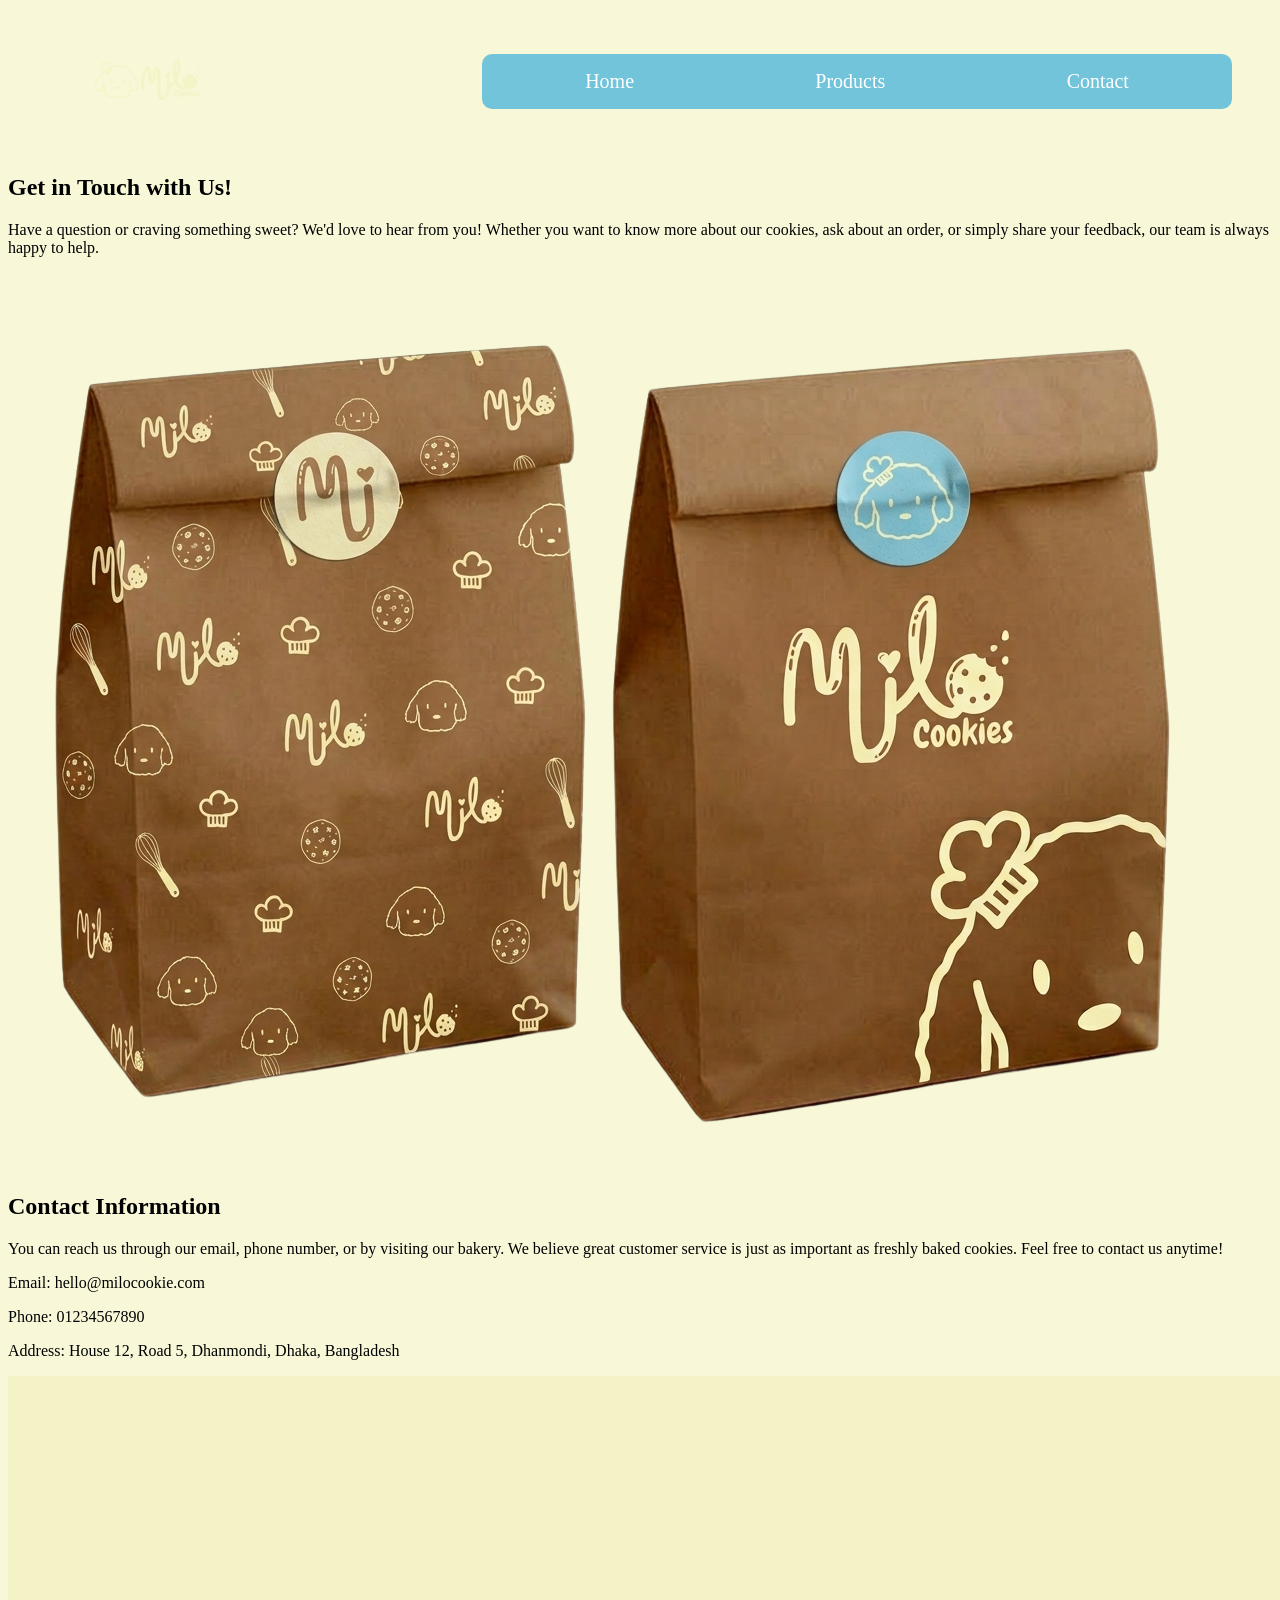
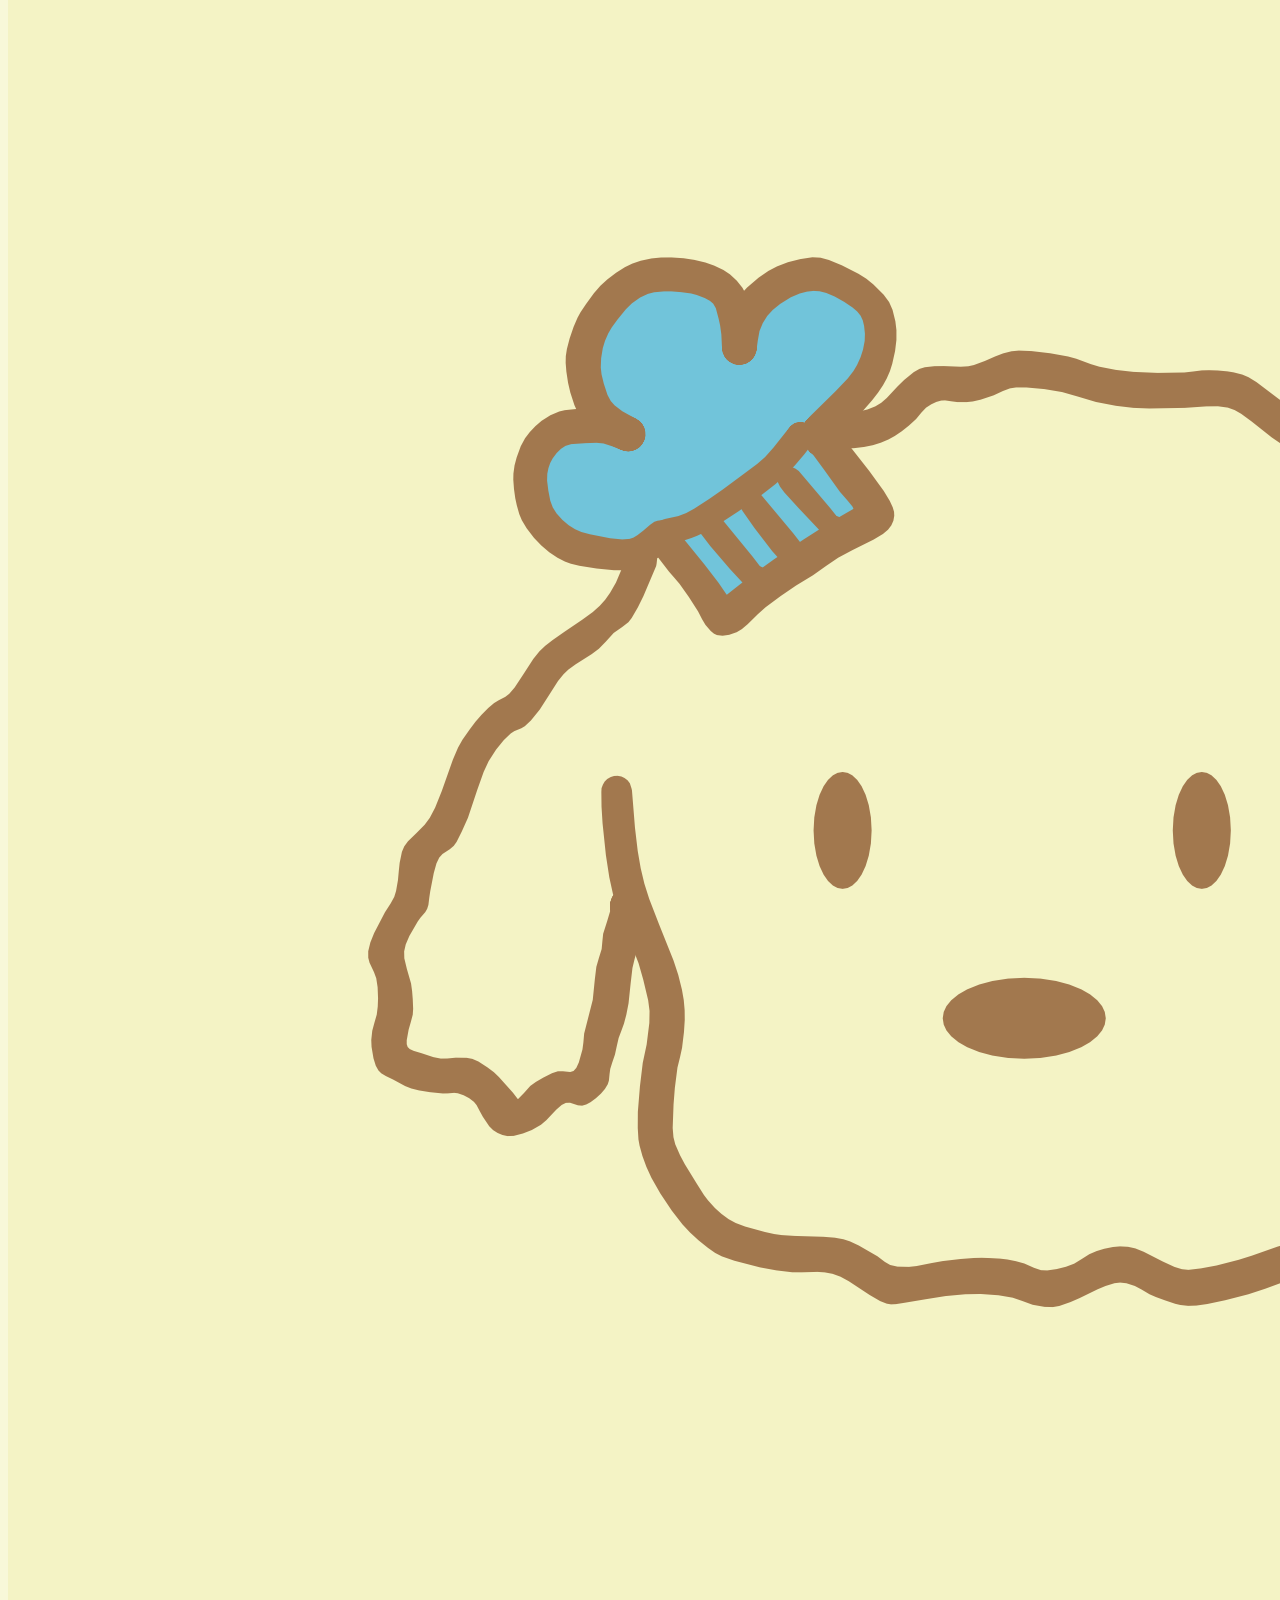
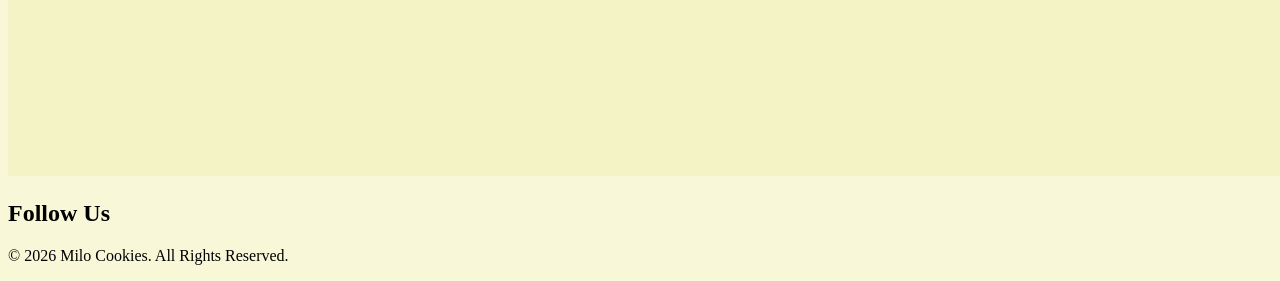
==== contact.html @ 1dd8a5b8 "2nd commit" ====
<!DOCTYPE html>
<html lang="en">
<head>
    <meta charset="UTF-8">
    <meta name="viewport" content="width=device-width, initial-scale=1.0">
    <title>Milo Cookies-Contact</title>
    <link rel="stylesheet" href="style.css">
</head>
<body>
    <!-- Name: Tasnim Ahmed, ID: 2330242 -->
    <header>
        <nav>
            <div class="logo">
                <img src="Main Logo (1).png" alt="navbar logo">
            </div>
            
            <div class="nav-links">
                <ul>
                    <li><a href="index.html">Home</a></li>
                    <li><a href="product.html">Products</a></li>
                    <li><a href="contact.html">Contact</a></li>
                </ul>
            </div>    
        </nav>
    </header>
    <!--Contact Section-->
    <div class="contactContainer">
        <h2>Get in Touch with Us!</h2>
        <p>
            Have a question or craving something sweet?
            We'd love to hear from you! Whether you want to
            know more about our cookies, ask about an order,
            or simply share your feedback, our team is always
            happy to help.
        </p>
    </div>
    <div class="contactPic1">
        <img src="milo_cookies_packets.png" alt="cookiePacks1">
    </div>
    <!---Contact Section 1-->
    <div class="emailaddressSec">
        <h2>Contact Information</h2>
        <p>
            You can reach us through our email, phone number,
            or by visiting our bakery. We believe great customer
            service is just as important as freshly baked cookies.
            Feel free to contact us anytime!
        </p>
        <p>Email: hello@milocookie.com</p>
        <p>Phone: 01234567890</p>
        <p>Address: House 12, Road 5, Dhanmondi, Dhaka, Bangladesh</p>
    </div>
    <div class="miloDogi">
        <img src="milo cookies dogi logo.png" alt="Milo Dogi">
    </div>
    <footer>
        <h2>Follow Us</h2>
        <div class="social-icons">
            <a href="https://www.facebook.com/">
                <i class="fab fa-facebook-f"></i></a>
            <a href="https://www.instagram.com/?hl=en">
                <i class="fab fa-instagram"></i></a>
            <a href="https://www.tiktok.com/en/">
                <i class="fab fa-tiktok"></i></a>
            <a href="https://www.youtube.com/">
                <i class="fab fa-youtube"></i></a>
        </div>
        <p>© 2026 Milo Cookies. All Rights Reserved.</p>
    </footer>    
</body>
</html>
---- style.css ----
body {
    background-color: #f8f8d9;
}
nav {
    display: flex;
    align-items: center;
    justify-content: space-between;
    padding: 15px 40px;
}
.logo img {
    width: 200px;
}
.nav-links {
    background-color: #71c4da;
    padding: 16px 25px;
    border-radius: 10px;
    width: 700px;
}
.nav-links ul {
    display: flex;
    justify-content: space-around;
    gap: 25px;
    list-style: none;
    margin: 0;
    padding: 0;
}
.nav-links a {
    color: white;
    text-decoration: none;
    font-size: 20px;
    font-family: 'Lora', serif;
}
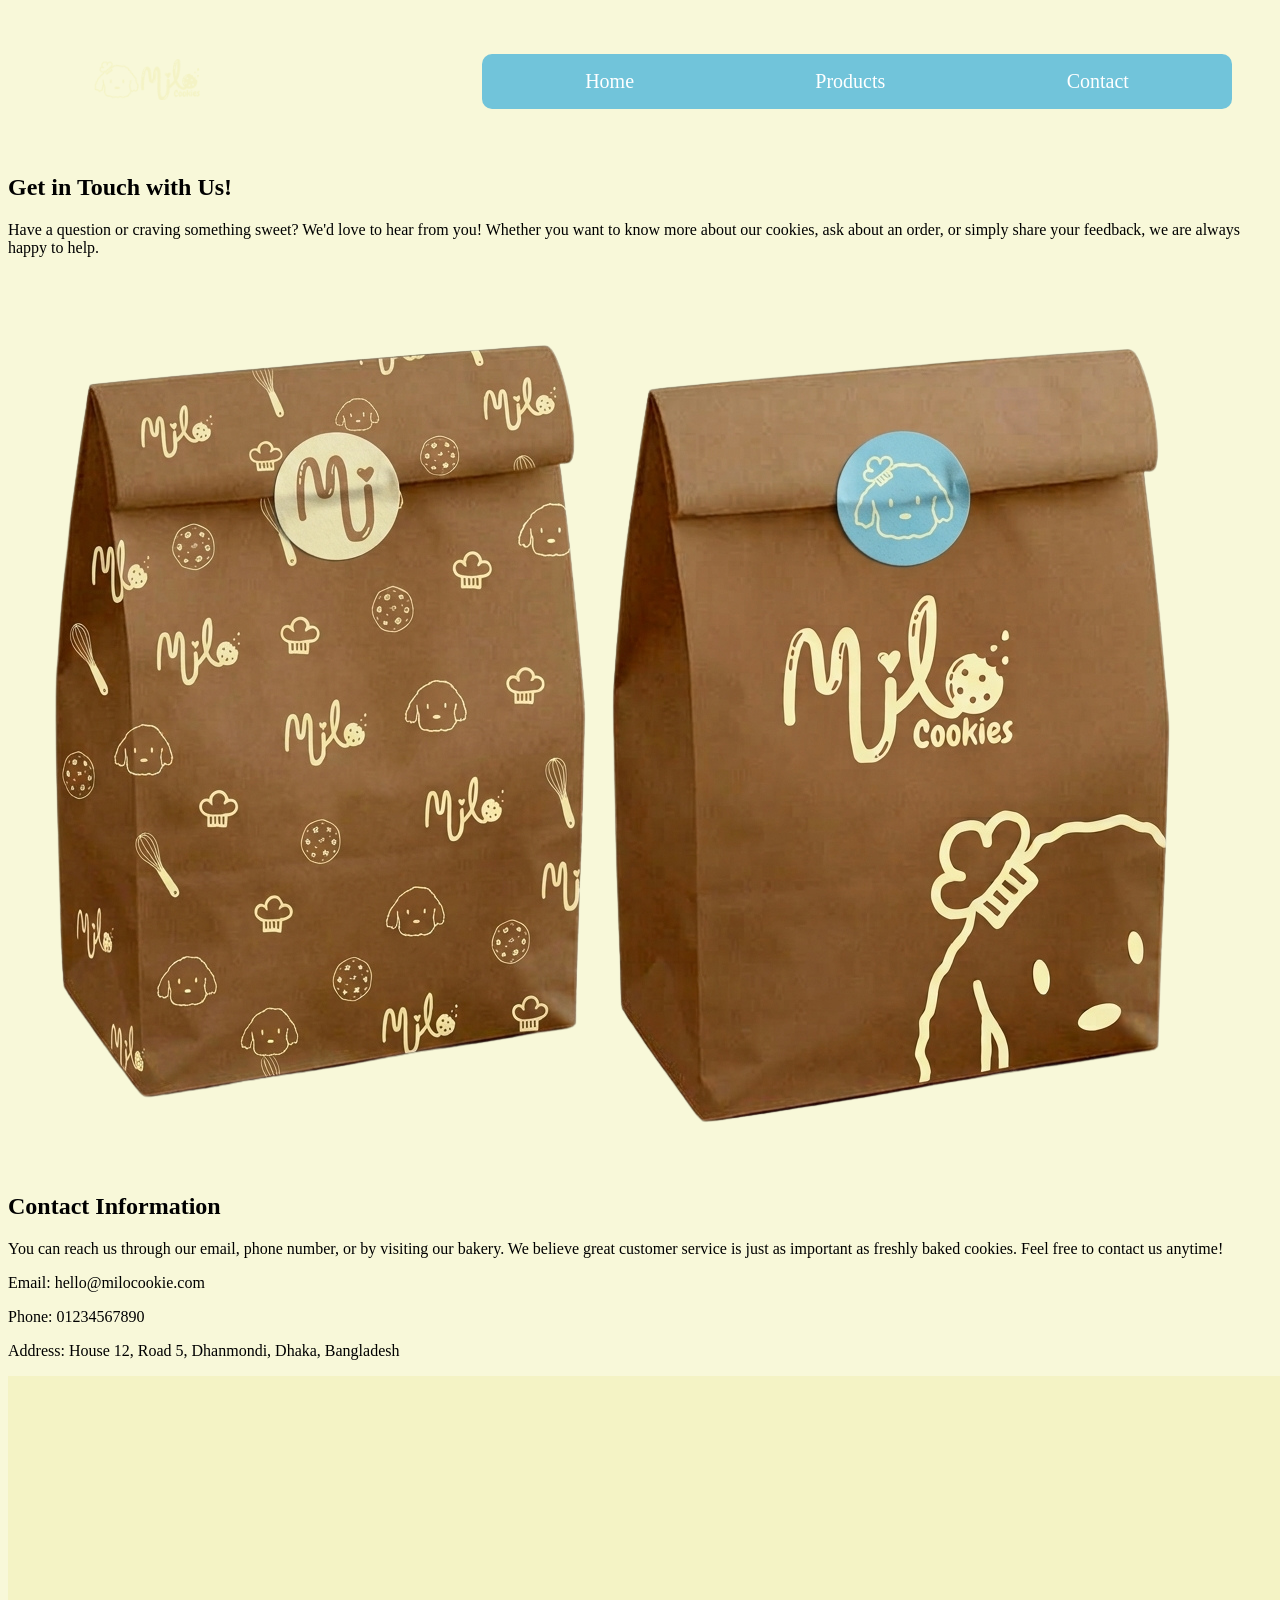
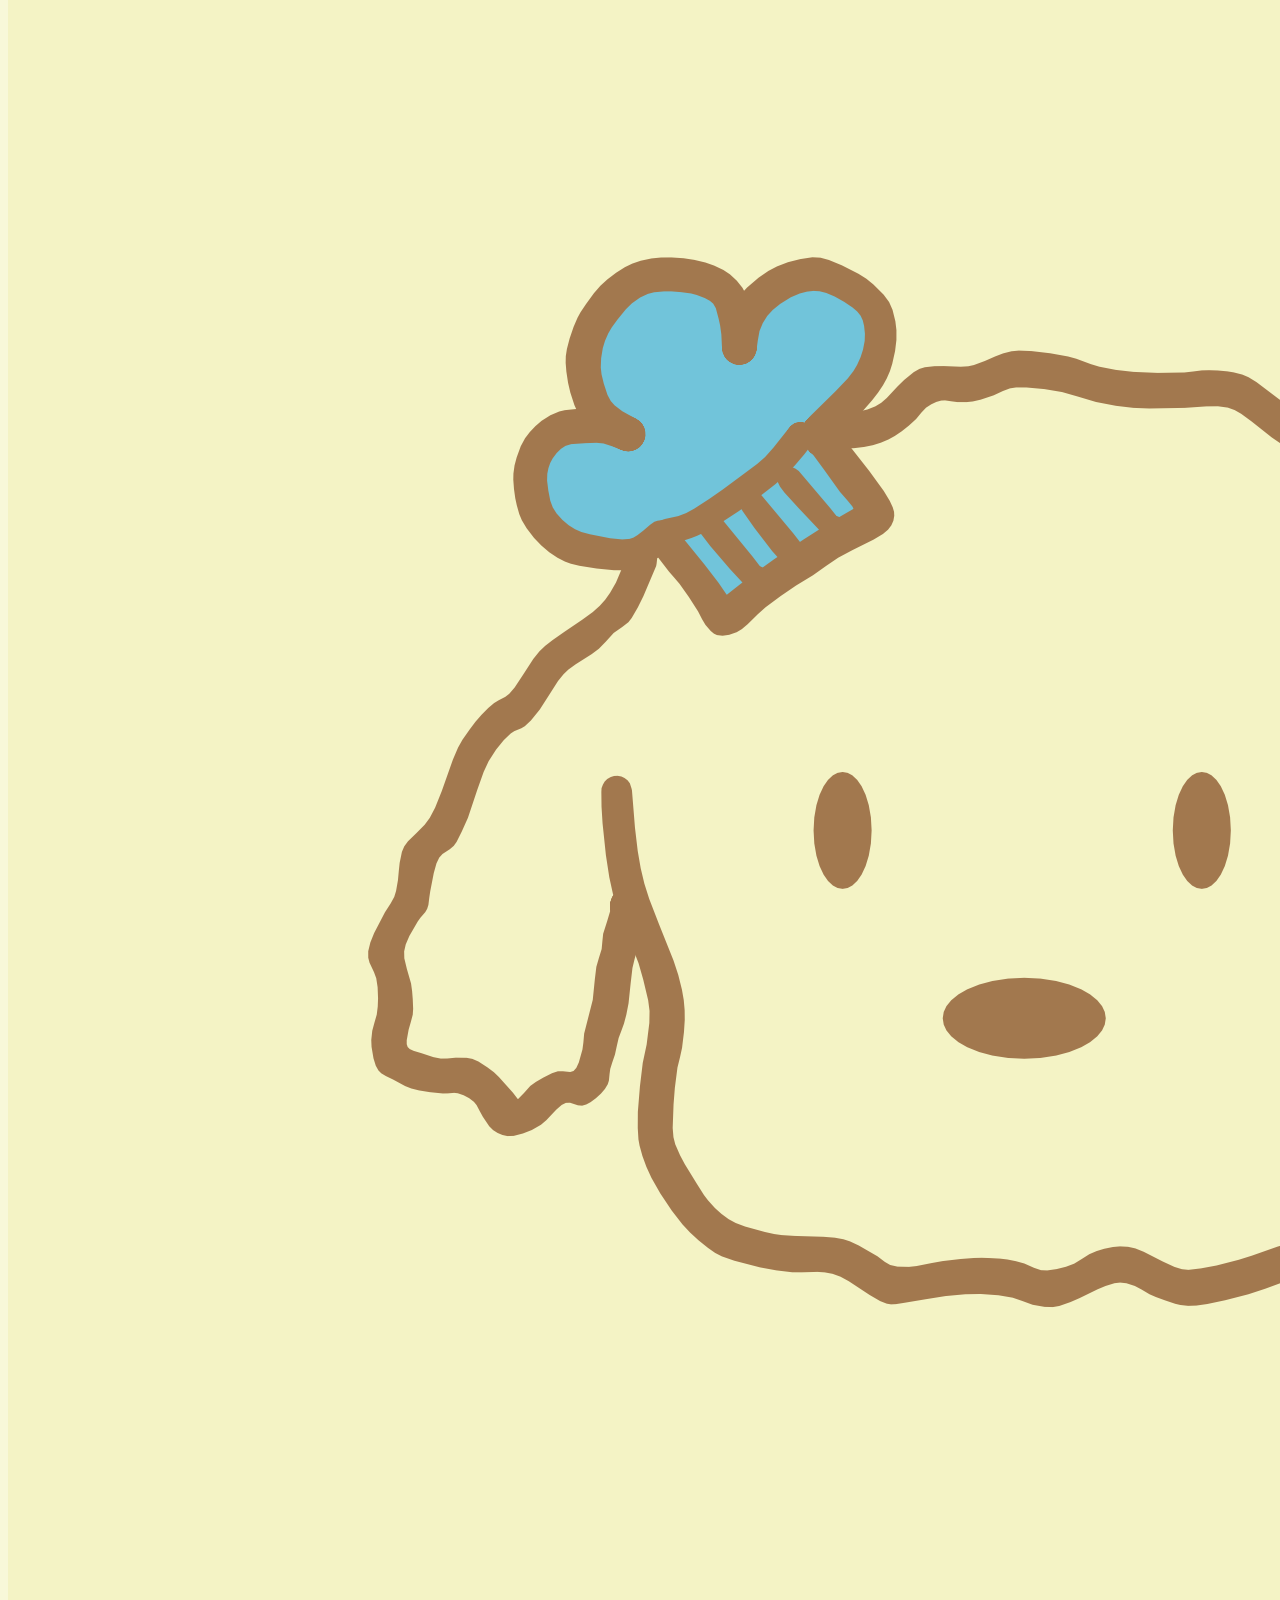
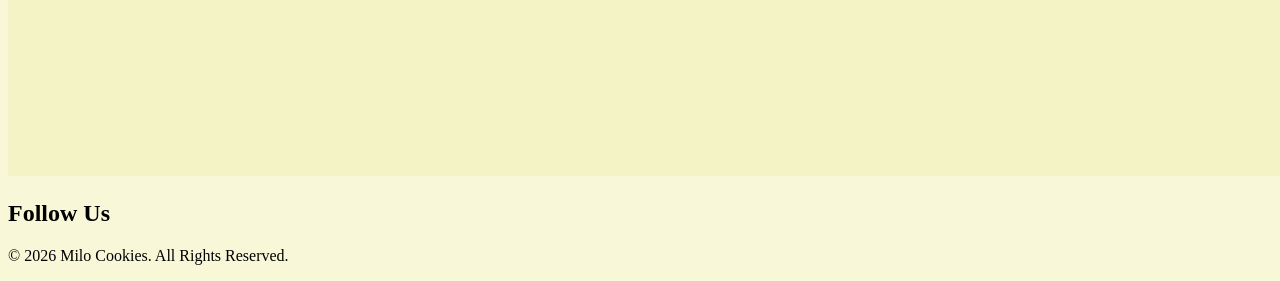
==== commit 93fbe352: "change in paragraph" ====
--- a/contact.html
+++ b/contact.html
@@ -30,7 +30,7 @@
             Have a question or craving something sweet?
             We'd love to hear from you! Whether you want to
             know more about our cookies, ask about an order,
-            or simply share your feedback, our team is always
+            or simply share your feedback, we are always
             happy to help.
         </p>
     </div>
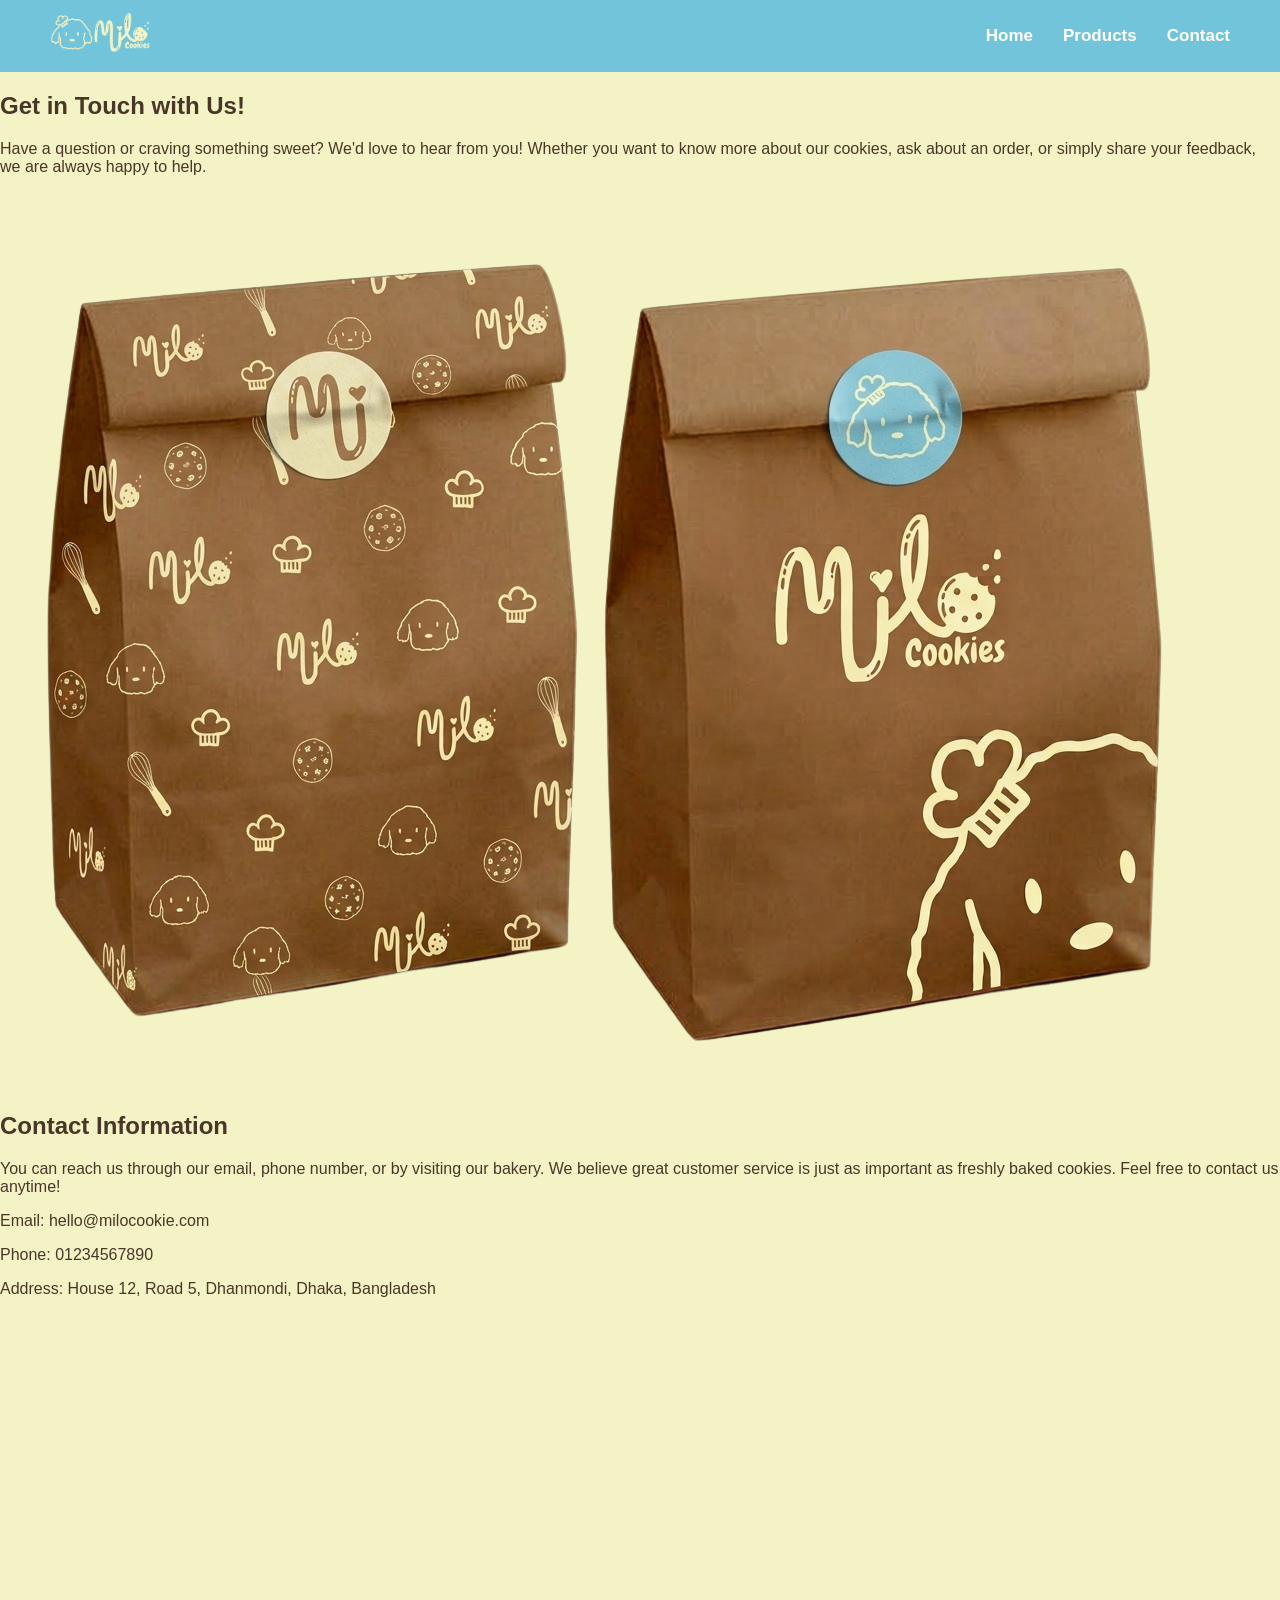
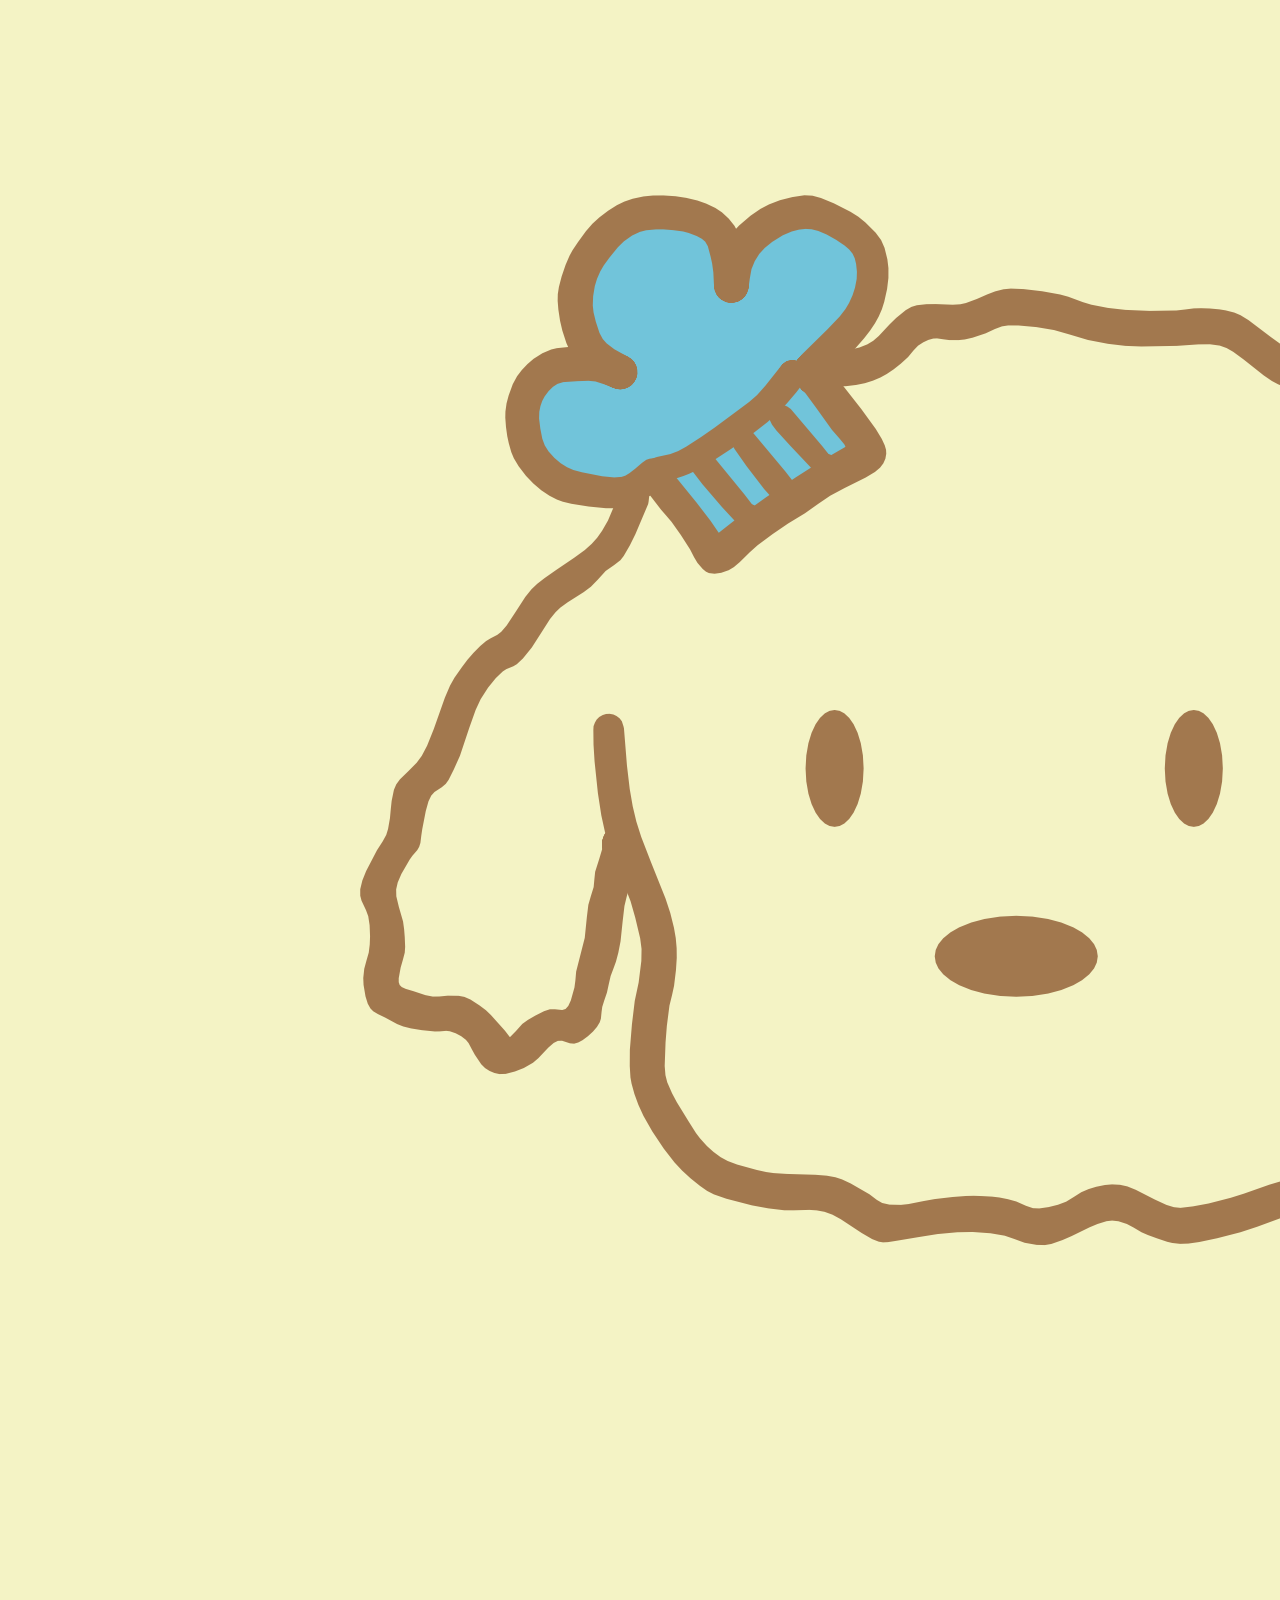
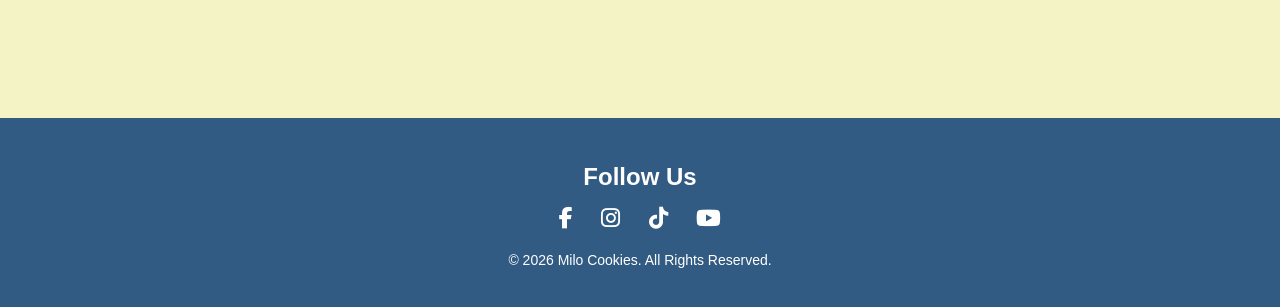
==== commit 33191e4d: "button css editing" ====
--- a/contact.html
+++ b/contact.html
@@ -5,6 +5,7 @@
     <meta name="viewport" content="width=device-width, initial-scale=1.0">
     <title>Milo Cookies-Contact</title>
     <link rel="stylesheet" href="style.css">
+    <link rel="stylesheet" href="https://cdnjs.cloudflare.com/ajax/libs/font-awesome/6.5.2/css/all.min.css">
 </head>
 <body>
     <!-- Name: Tasnim Ahmed, ID: 2330242 -->
--- a/style.css
+++ b/style.css
@@ -1,32 +1,257 @@
+
+/* General Styling */
 body {
-    background-color: #f8f8d9;
-}
+    margin: 0;
+    background-color: #f4f3c5;
+    font-family: Arial, sans-serif;
+    color: #493629;
+}
+
+/* Navigation Bar */
 nav {
+    display: flex;
+    justify-content: space-between;
+    align-items: center;
+    background-color: #71c4da;
+    padding: 10px 50px;
+}
+
+.logo img {
+    width: 100px;
+    height: auto;
+}
+
+.nav-links ul {
+    display: flex;
+    list-style: none;
+}
+
+.nav-links li {
+    margin-left: 30px;
+}
+
+.nav-links a {
+    text-decoration: none;
+    color: white;
+    font-size: 17px;
+    font-weight: bold;
+}
+
+.nav-links a:hover {
+    color: #F5D6A5;
+}
+
+/* Home Hero Section */
+.homeContainer {
     display: flex;
     align-items: center;
     justify-content: space-between;
-    padding: 15px 40px;
-}
-.logo img {
-    width: 200px;
-}
-.nav-links {
-    background-color: #71c4da;
-    padding: 16px 25px;
+    padding: 60px 70px;
+    gap: 40px;
+}
+
+.homeText {
+    width: 50%;
+}
+
+.homeText h2 {
+    font-size: 38px;
+    color: #593a29;
+}
+
+.homeText p {
+    font-size: 17px;
+    line-height: 1.8;
+    text-align: justify;
+}
+
+.homePic {
+    width: 50%;
+}
+
+.homePic img {
+    width: 100%;
+    height: auto;
+    border-radius: 15px;
+}
+
+/* Discount Calculator */
+.discountSection {
+    width: 45%;
+    margin: 30px auto;
+    padding: 30px;
+    text-align: center;
+    background-color: #F1E3D2;
+    border-radius: 15px;
+    box-shadow: 0px 4px 10px #D5C4B2;
+}
+
+.discountSection h2 {
+    color: #315B83;
+    font-size: 28px;
+}
+
+.discountSection p {
+    font-size: 16px;
+}
+
+.discountSection input {
+    width: 80%;
+    padding: 10px;
+    border: 1px solid #B8A28D;
+    border-radius: 5px;
+}
+
+.discountSection button {
+    background-color: #315B83;
+    color: white;
+    padding: 12px 25px;
+    border: none;
+    border-radius: 5px;
+    font-size: 15px;
+    cursor: pointer;
+}
+
+.discountSection button:hover {
+    background-color: #203F5D;
+}
+
+/* Cookie Bag Image */
+.cookiepic1 {
+    text-align: center;
+    margin: 40px 0;
+}
+
+.cookiepic1 img {
+    width: 250px;
+    height: auto;
+}
+
+/* Footer */
+footer {
+    display: flex;
+    flex-direction: column;
+    align-items: center;
+    background-color: #315B83;
+    color: white;
+    padding: 25px;
+    text-align: center;
+}
+
+footer h2 {
+    margin-bottom: 15px;
+}
+
+.social-icons a {
+    color: white;
+    font-size: 22px;
+    margin: 0 12px;
+    text-decoration: none;
+}
+
+.social-icons a:hover {
+    color: #F5D6A5;
+}
+
+footer p {
+    font-size: 14px;
+    margin-top: 20px;
+}
+/* product page */
+
+/* Product Intro*/
+.productIntro {
+    text-align: center;
+    padding: 40px 100px;
+}
+
+.productIntro h2 {
+    font-size: 35px;
+    color: #315B83;
+}
+
+.productIntro p {
+    font-size: 17px;
+    line-height: 1.7;
+}
+
+/* Product Grid */
+.productContainer {
+    display: grid;
+    grid-template-columns: 1fr 1fr;
+    gap: 35px;
+    padding: 30px 100px;
+}
+
+.productCard {
+    background-color: #F1E3D2;
+    text-align: center;
+    padding: 20px;
+    border-radius: 15px;
+    box-shadow: 0px 4px 10px #D5C4B2;
+}
+
+.productCard img {
+    width: 100%;
+    height: 250px;
+    object-fit: cover;
     border-radius: 10px;
-    width: 700px;
-}
-.nav-links ul {
-    display: flex;
-    justify-content: space-around;
-    gap: 25px;
-    list-style: none;
-    margin: 0;
-    padding: 0;
-}
-.nav-links a {
-    color: white;
-    text-decoration: none;
-    font-size: 20px;
-    font-family: 'Lora', serif;
-}+}
+
+.productCard h3 {
+    color: #315B83;
+    font-size: 22px;
+}
+
+.productCard p {
+    font-size: 15px;
+    line-height: 1.5;
+}
+
+.productCard h4 {
+    color: #315B83;
+    font-size: 19px;
+}
+
+/* Cookie Calculator */
+.cookieCalculator {
+    width: 45%;
+    margin: 50px auto;
+    padding: 30px;
+    text-align: center;
+    background-color: #F1E3D2;
+    border-radius: 15px;
+    box-shadow: 0px 4px 10px #D5C4B2;
+}
+
+.cookieCalculator h2 {
+    color: #315B83;
+    font-size: 28px;
+}
+
+.cookieCalculator p {
+    font-size: 16px;
+    line-height: 1.6;
+}
+
+.cookieCalculator input {
+    width: 80%;
+    padding: 10px;
+    border: 1px solid #B8A28D;
+    border-radius: 5px;
+}
+
+.cookieCalculator button {
+    background-color: #315B83;
+    color: white;
+    padding: 12px 25px;
+    border: none;
+    border-radius: 5px;
+    font-size: 15px;
+    cursor: pointer;
+}
+
+.cookieCalculator button:hover {
+    background-color: #203F5D;
+}
+
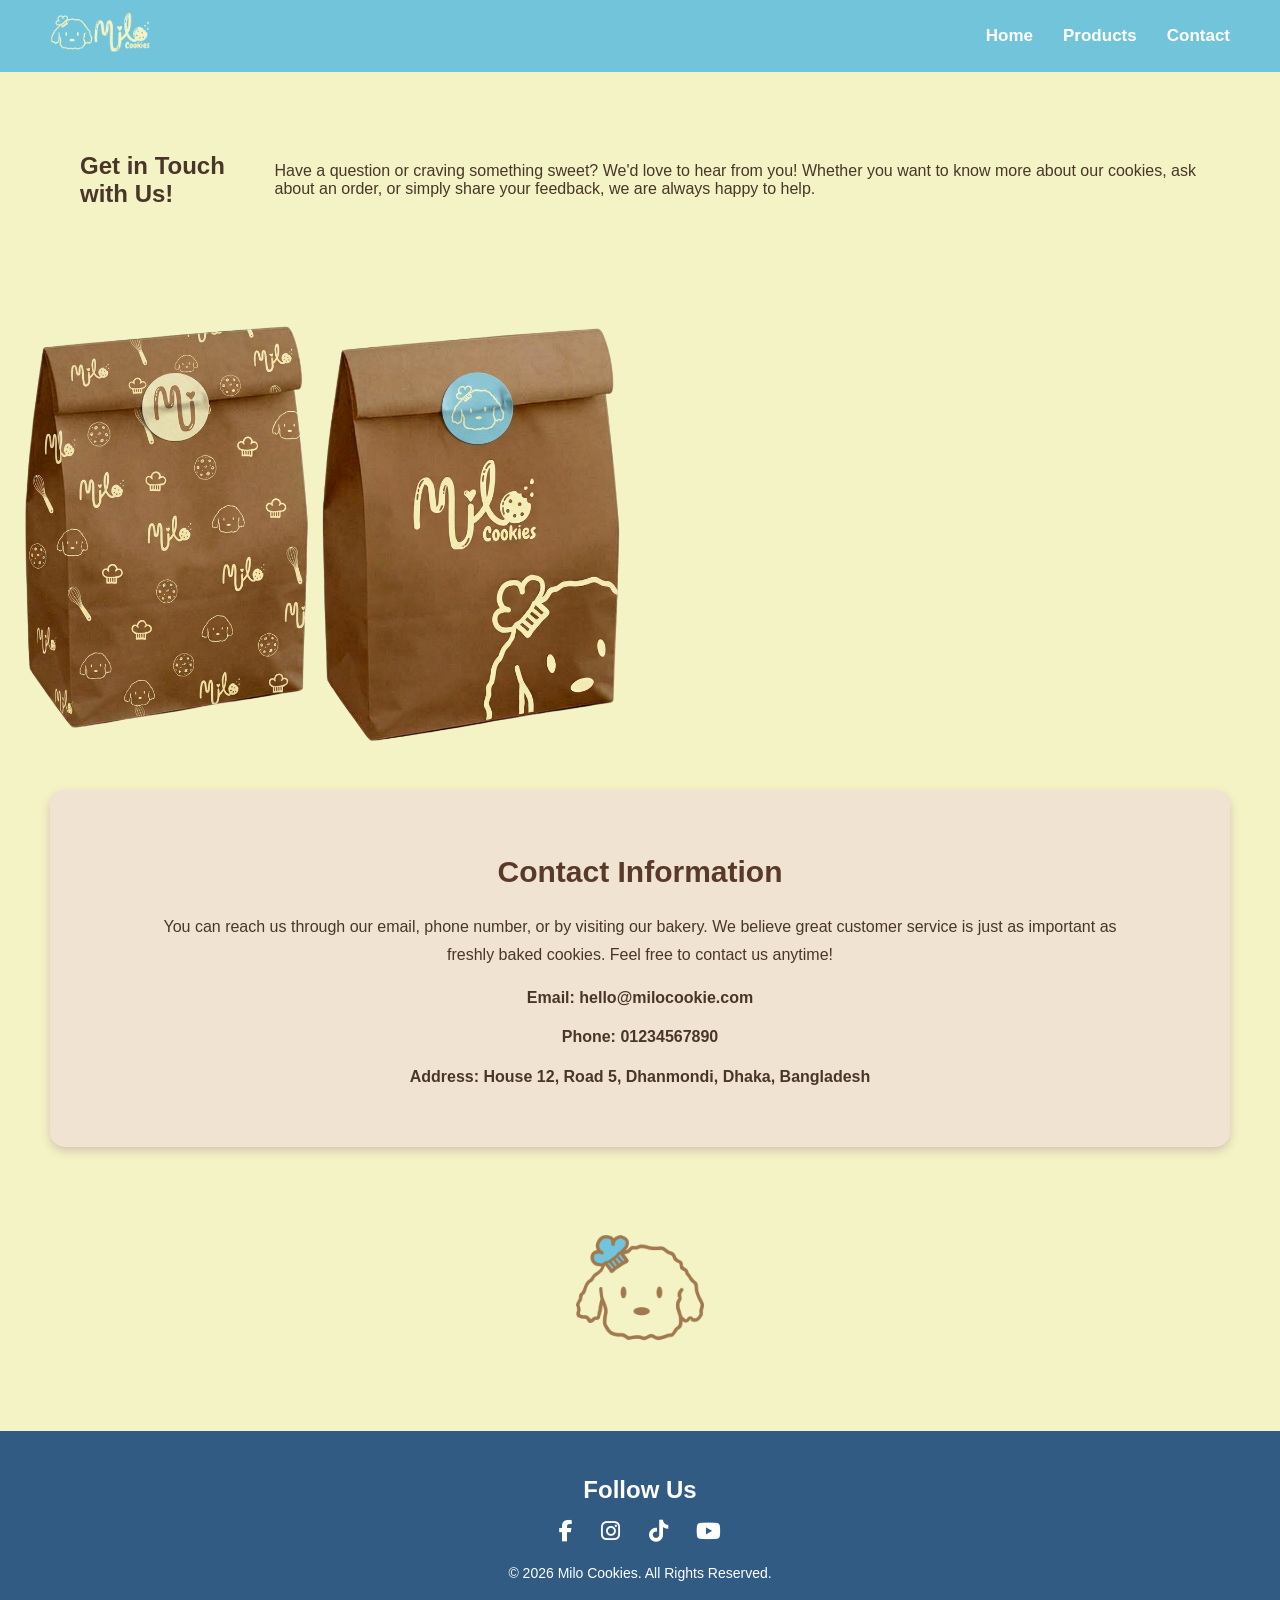
==== commit 576b55a0: "edited contact us page" ====
--- a/contact.html
+++ b/contact.html
@@ -47,9 +47,9 @@
             service is just as important as freshly baked cookies.
             Feel free to contact us anytime!
         </p>
-        <p>Email: hello@milocookie.com</p>
-        <p>Phone: 01234567890</p>
-        <p>Address: House 12, Road 5, Dhanmondi, Dhaka, Bangladesh</p>
+        <h4>Email: hello@milocookie.com</h4>
+        <h4>Phone: 01234567890</h4>
+        <h4>Address: House 12, Road 5, Dhanmondi, Dhaka, Bangladesh</h4>
     </div>
     <div class="miloDogi">
         <img src="milo cookies dogi logo.png" alt="Milo Dogi">
--- a/style.css
+++ b/style.css
@@ -254,4 +254,68 @@
 .cookieCalculator button:hover {
     background-color: #203F5D;
 }
-
+/* contact page */
+
+.contactContainer {
+    display: flex;
+    align-items: center;
+    justify-content: space-between;
+    padding: 60px 80px;
+    gap: 40px;
+}
+
+.contactText {
+    width: 50%;
+}
+
+.contactText h2 {
+    font-size: 38px;
+    color: #593a29;
+}
+
+.contactText p {
+    font-size: 17px;
+    line-height: 1.8;
+    text-align: justify;
+}
+
+.contactPic1 {
+    width: 50%;
+}
+
+.contactPic1 img {
+    width: 100%;
+    height: auto;
+    border-radius: 15px;
+}
+
+/* Contact Information */
+.emailaddressSec {
+    text-align: center;
+    padding: 40px 100px;
+    margin: 20px 50px;
+    background-color: #F1E3D2;
+    border-radius: 15px;
+    box-shadow: 0px 4px 10px #D5C4B2;
+}
+
+.emailaddressSec h2 {
+    font-size: 30px;
+    color: #593a29;
+}
+
+.emailaddressSec p {
+    font-size: 16px;
+    line-height: 1.7;
+}
+
+/* Milo Dogi Image */
+.miloDogi {
+    text-align: center;
+    margin: 40px 0;
+}
+
+.miloDogi img {
+    width: 200px;
+    height: auto;
+}
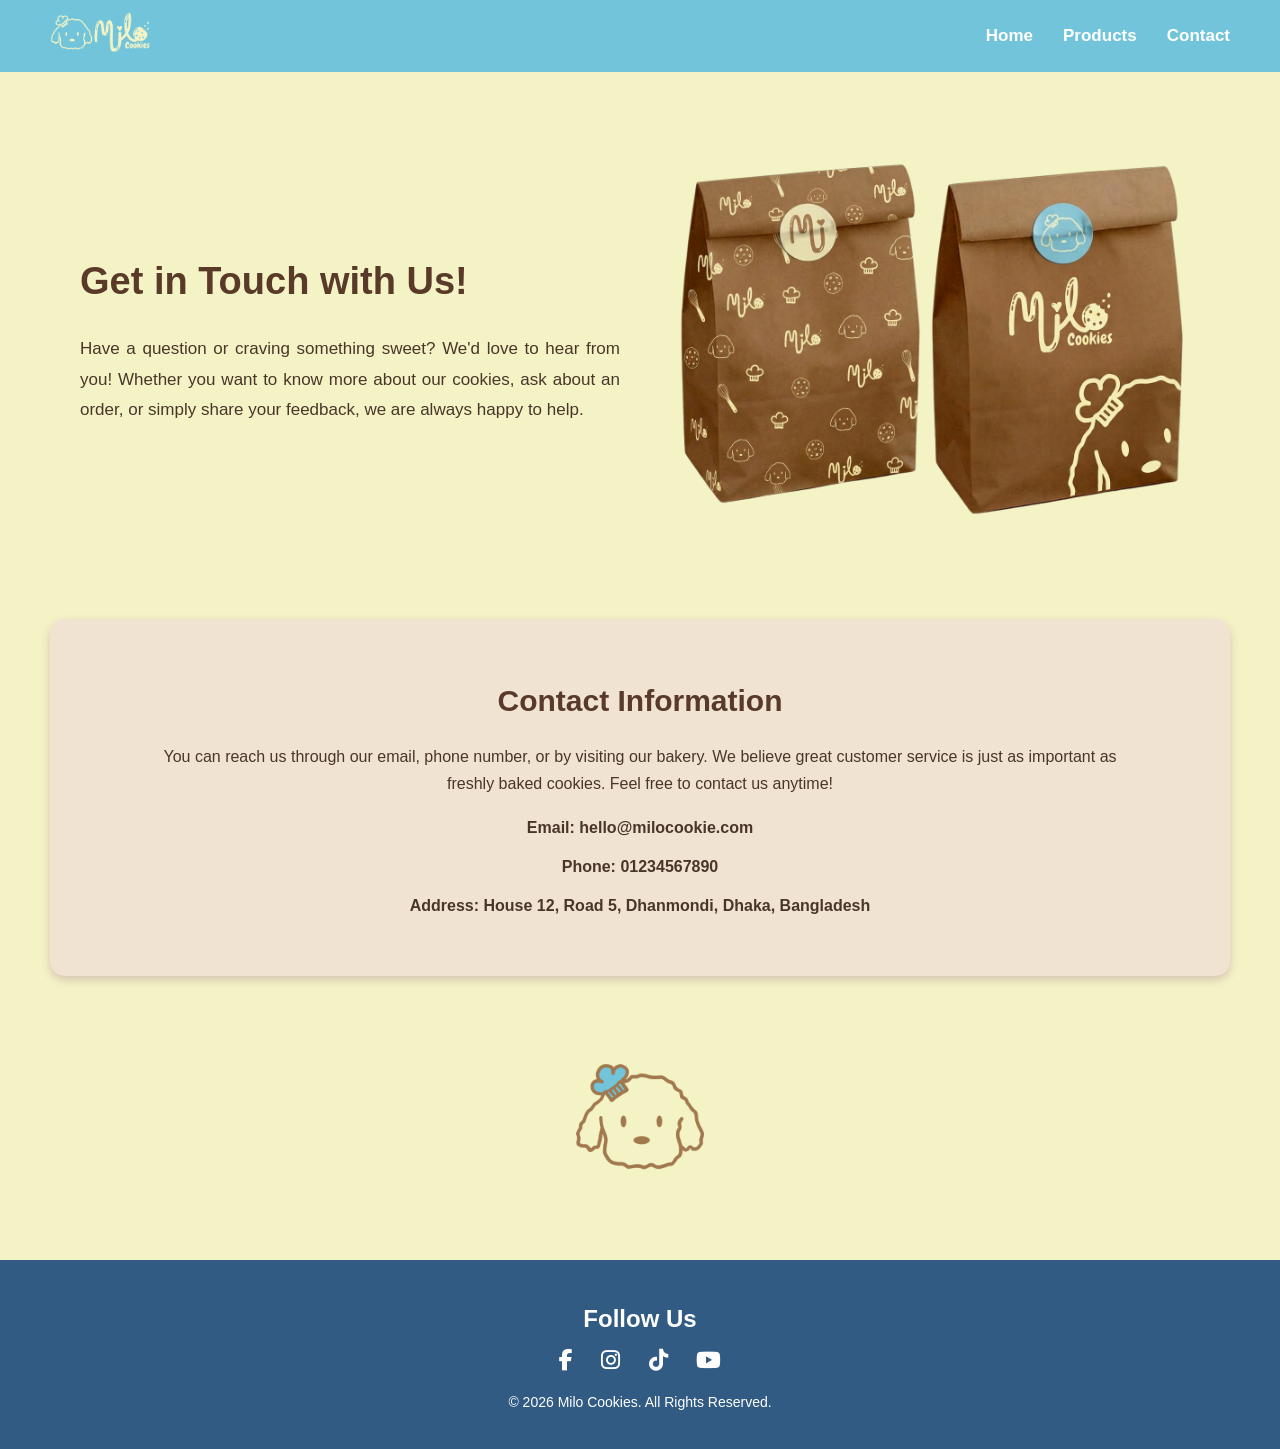
==== commit c359af6f: "contact page edited" ====
--- a/contact.html
+++ b/contact.html
@@ -26,18 +26,19 @@
     </header>
     <!--Contact Section-->
     <div class="contactContainer">
-        <h2>Get in Touch with Us!</h2>
-        <p>
-            Have a question or craving something sweet?
-            We'd love to hear from you! Whether you want to
-            know more about our cookies, ask about an order,
-            or simply share your feedback, we are always
-            happy to help.
-        </p>
+        
+        <div class="contactText">
+            <h2>Get in Touch with Us!</h2>
+            <p>
+                Have a question or craving something sweet? We'd love to hear from you! Whether you want to know more about our cookies, ask about an order, or simply share your feedback, we are always happy to help.
+            </p>
+        </div>
+        
+        <div class="contactPic1">
+            <img src="milo_cookies_packets.png" alt="cookiePacks1">
+        </div>
     </div>
-    <div class="contactPic1">
-        <img src="milo_cookies_packets.png" alt="cookiePacks1">
-    </div>
+    
     <!---Contact Section 1-->
     <div class="emailaddressSec">
         <h2>Contact Information</h2>
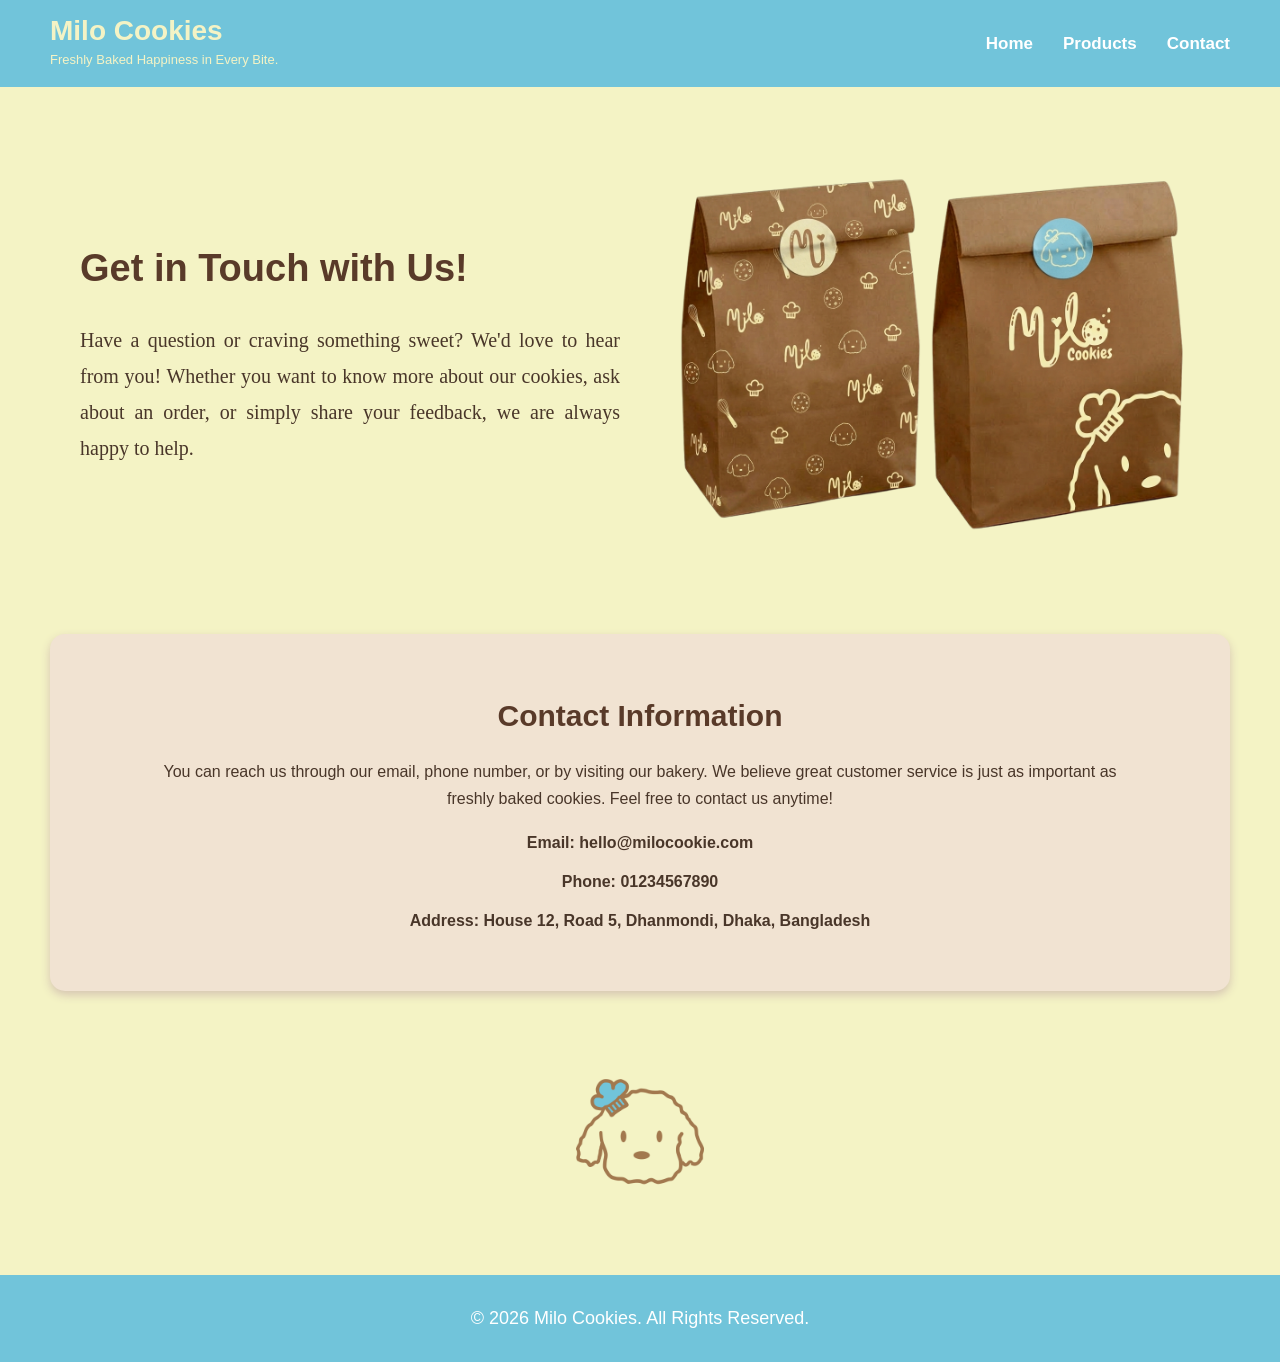
==== commit c0e1ebf1: "final commit" ====
--- a/contact.html
+++ b/contact.html
@@ -5,14 +5,14 @@
     <meta name="viewport" content="width=device-width, initial-scale=1.0">
     <title>Milo Cookies-Contact</title>
     <link rel="stylesheet" href="style.css">
-    <link rel="stylesheet" href="https://cdnjs.cloudflare.com/ajax/libs/font-awesome/6.5.2/css/all.min.css">
 </head>
 <body>
     <!-- Name: Tasnim Ahmed, ID: 2330242 -->
-    <header>
+     <header>
         <nav>
-            <div class="logo">
-                <img src="Main Logo (1).png" alt="navbar logo">
+            <div class="brandHeader">
+                <h1>Milo Cookies</h1>
+                <p>Freshly Baked Happiness in Every Bite.</p>
             </div>
             
             <div class="nav-links">
@@ -21,7 +21,7 @@
                     <li><a href="product.html">Products</a></li>
                     <li><a href="contact.html">Contact</a></li>
                 </ul>
-            </div>    
+            </div>
         </nav>
     </header>
     <!--Contact Section-->
@@ -55,19 +55,9 @@
     <div class="miloDogi">
         <img src="milo cookies dogi logo.png" alt="Milo Dogi">
     </div>
+    <!-- Footer -->
     <footer>
-        <h2>Follow Us</h2>
-        <div class="social-icons">
-            <a href="https://www.facebook.com/">
-                <i class="fab fa-facebook-f"></i></a>
-            <a href="https://www.instagram.com/?hl=en">
-                <i class="fab fa-instagram"></i></a>
-            <a href="https://www.tiktok.com/en/">
-                <i class="fab fa-tiktok"></i></a>
-            <a href="https://www.youtube.com/">
-                <i class="fab fa-youtube"></i></a>
-        </div>
         <p>© 2026 Milo Cookies. All Rights Reserved.</p>
-    </footer>    
+    </footer>       
 </body>
 </html>
--- a/style.css
+++ b/style.css
@@ -1,5 +1,3 @@
-
-/* General Styling */
 body {
     margin: 0;
     background-color: #f4f3c5;
@@ -7,20 +5,35 @@
     color: #493629;
 }
 
-/* Navigation Bar */
+/* Header and Navigation Bar */
 nav {
     display: flex;
     justify-content: space-between;
     align-items: center;
     background-color: #71c4da;
-    padding: 10px 50px;
-}
-
-.logo img {
-    width: 100px;
-    height: auto;
-}
-
+    padding: 15px 50px;
+}
+
+/* Brand Name */
+.brandHeader {
+    color: #f4f3c5;
+    text-align: left;
+    font-family: 'Lucida Sans', 'Lucida Sans Regular', 'Lucida Grande', 'Lucida Sans Unicode', Geneva, Verdana, sans-serif;
+}
+
+.brandHeader h1 {
+    font-size: 28px;
+    font-family: 'Franklin Gothic Medium', 'Arial Narrow', Arial, sans-serif;
+    margin: 0;
+}
+
+.brandHeader p {
+    font-size: 13px;
+    color: #f4f3c5;
+    margin: 5px 0;
+}
+
+/* Navigation Links */
 .nav-links ul {
     display: flex;
     list-style: none;
@@ -40,6 +53,7 @@
 .nav-links a:hover {
     color: #F5D6A5;
 }
+
 
 /* Home Hero Section */
 .homeContainer {
@@ -55,14 +69,15 @@
 }
 
 .homeText h2 {
-    font-size: 38px;
+    font-size: 40px;
     color: #593a29;
 }
 
 .homeText p {
-    font-size: 17px;
+    font-size: 20px;
     line-height: 1.8;
     text-align: justify;
+    font-family: Georgia, 'Times New Roman', Times, serif;
 }
 
 .homePic {
@@ -87,7 +102,7 @@
 }
 
 .discountSection h2 {
-    color: #315B83;
+    color: #71c4da;
     font-size: 28px;
 }
 
@@ -103,7 +118,7 @@
 }
 
 .discountSection button {
-    background-color: #315B83;
+    background-color: #71c4da;
     color: white;
     padding: 12px 25px;
     border: none;
@@ -113,7 +128,7 @@
 }
 
 .discountSection button:hover {
-    background-color: #203F5D;
+    background-color: #71c4da;
 }
 
 /* Cookie Bag Image */
@@ -129,33 +144,15 @@
 
 /* Footer */
 footer {
-    display: flex;
-    flex-direction: column;
-    align-items: center;
-    background-color: #315B83;
+    background-color: #71c4da;
     color: white;
-    padding: 25px;
-    text-align: center;
-}
-
-footer h2 {
-    margin-bottom: 15px;
-}
-
-.social-icons a {
-    color: white;
-    font-size: 22px;
-    margin: 0 12px;
-    text-decoration: none;
-}
-
-.social-icons a:hover {
-    color: #F5D6A5;
+    text-align: center;
+    padding: 15px;
 }
 
 footer p {
-    font-size: 14px;
-    margin-top: 20px;
+    font-size: 18px;
+    font-family: 'Franklin Gothic Medium', 'Arial Narrow', Arial, sans-serif;
 }
 /* product page */
 
@@ -167,12 +164,13 @@
 
 .productIntro h2 {
     font-size: 35px;
-    color: #315B83;
+    color: #71c4da;
 }
 
 .productIntro p {
-    font-size: 17px;
+    font-size: 20px;
     line-height: 1.7;
+    font-family: Georgia, 'Times New Roman', Times, serif;
 }
 
 /* Product Grid */
@@ -184,7 +182,7 @@
 }
 
 .productCard {
-    background-color: #F1E3D2;
+    background-color: #71c4da;
     text-align: center;
     padding: 20px;
     border-radius: 15px;
@@ -199,17 +197,19 @@
 }
 
 .productCard h3 {
-    color: #315B83;
-    font-size: 22px;
+    color: #f4f3c5;
+    font-size: 24px;
 }
 
 .productCard p {
-    font-size: 15px;
+    font-size: 18px;
     line-height: 1.5;
+    color: aliceblue;
+    font-family: 'Franklin Gothic Medium', 'Arial Narrow', Arial, sans-serif;
 }
 
 .productCard h4 {
-    color: #315B83;
+    color: #f4f3c5;
     font-size: 19px;
 }
 
@@ -225,13 +225,14 @@
 }
 
 .cookieCalculator h2 {
-    color: #315B83;
+    color: #71c4da;
     font-size: 28px;
 }
 
 .cookieCalculator p {
-    font-size: 16px;
+    font-size: 18px;
     line-height: 1.6;
+    font-family: 'Franklin Gothic Medium', 'Arial Narrow', Arial, sans-serif;
 }
 
 .cookieCalculator input {
@@ -242,7 +243,7 @@
 }
 
 .cookieCalculator button {
-    background-color: #315B83;
+    background-color: #71c4da;
     color: white;
     padding: 12px 25px;
     border: none;
@@ -252,7 +253,7 @@
 }
 
 .cookieCalculator button:hover {
-    background-color: #203F5D;
+    background-color: #71c4da;
 }
 /* contact page */
 
@@ -274,9 +275,10 @@
 }
 
 .contactText p {
-    font-size: 17px;
+    font-size: 20px;
     line-height: 1.8;
     text-align: justify;
+    font-family: Georgia, 'Times New Roman', Times, serif;
 }
 
 .contactPic1 {
